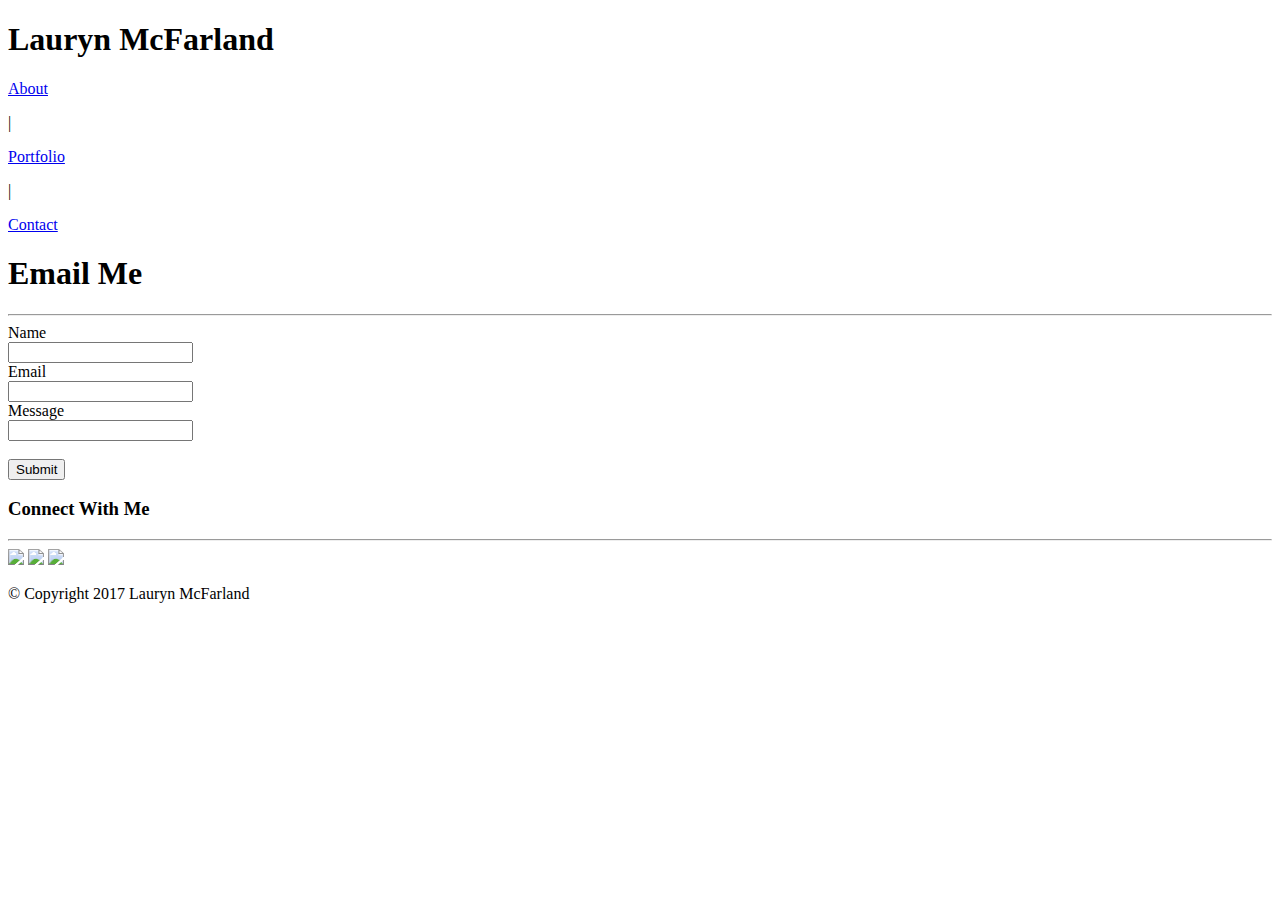
==== contact.html @ b5a199e2 "edits from class" ====
<!DOCTYPE html>
<html>
	<head>
		<link rel="stylesheet" type="text/css" href="style.css">
		<title>Contact Lauryn McFarland</title>
	</head>
	<body>
		<!-- Navigation Pane -->
		<header>
			<h1>Lauryn McFarland</h1>
			<p><a href="index.html">About</a></p>
			&vert;
			<p><a href="portfolio.html">Portfolio</a></p>
			&vert;
			<p><a href="contact.html">Contact</a></p>
		</header>

		<!-- Contact Fields -->
		<div>
			<h1>Email Me</h1>
			<hr>
			<form>
				Name<br>
				<input type="text" name="name"><br>
				Email<br>
				<input type="text" name="email"><br>
				Message<br>
				<input type="text" name="message"><br><br>
				<input type="submit" value="Submit">
			</form>		
		</div>

		<!-- Social Links -->
		<div>
			<h3>Connect With Me</h3>
			<hr>
			<img src="github.png">
			<img src="#">
			<img src="stackoverflow.png">
		</div>
		<!-- Copyright -->
		<footer>
			<p>&copy; Copyright 2017 Lauryn McFarland</p>
		</footer>
	</body>
</html>
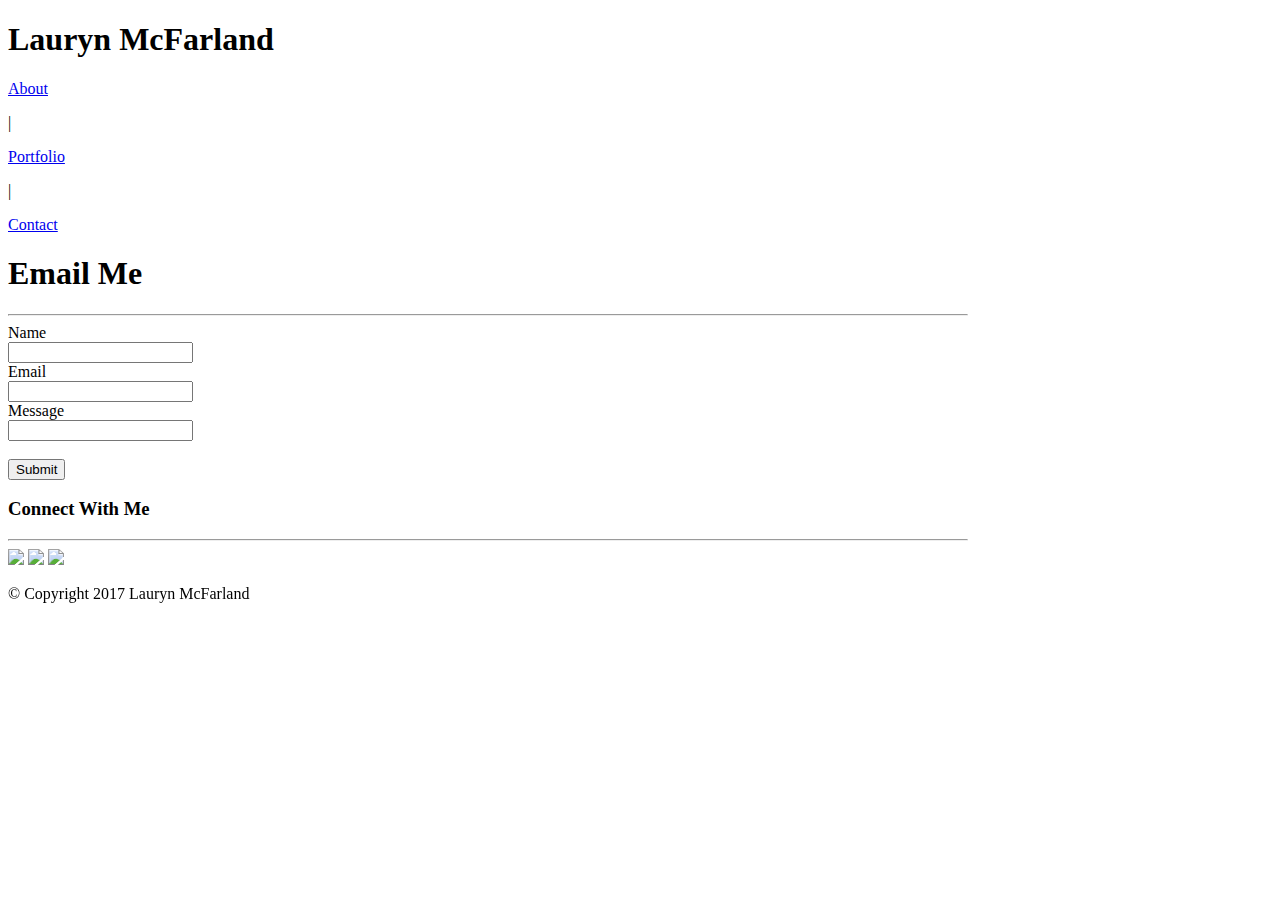
==== commit ad98177f: "edits from iCloud" ====
--- a/contact.html
+++ b/contact.html
@@ -1,7 +1,7 @@
 <!DOCTYPE html>
 <html>
 	<head>
-		<link rel="stylesheet" type="text/css" href="style.css">
+		<link rel="stylesheet" type="text/css" href="assets/css/style.css">
 		<title>Contact Lauryn McFarland</title>
 	</head>
 	<body>
--- a/assets/css/style.css
+++ b/assets/css/style.css
@@ -0,0 +1,38 @@
+/*Header*/
+header::after {
+content:"";
+display:block;
+clear:both;
+}
+body {
+	width: 960px;
+}
+ul {
+}
+li{
+	display: inline;
+}
+#name {
+	padding: 20px;
+	background: teal;
+	width: 50%;
+	margin-left:30px;
+	margin-right: 30px;
+	float: left;
+}
+ .links {
+	float: right;
+ }
+
+
+/*Social*/
+.social {
+	float:right;
+}
+
+
+/*Footer*/
+footer {
+	position:fixed;
+	float:bottom;
+}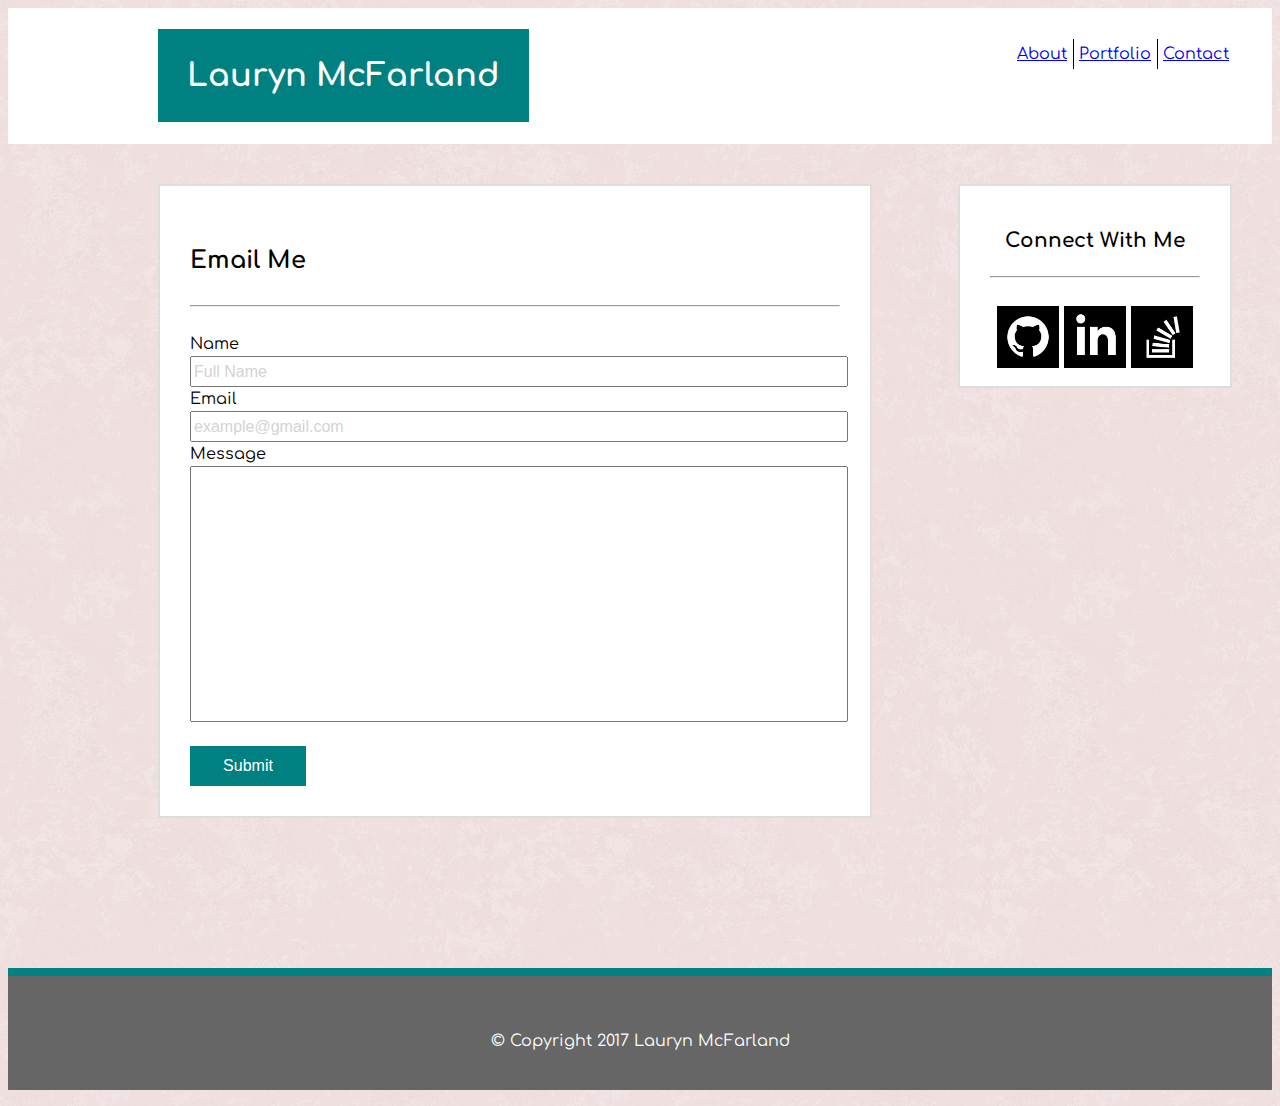
==== commit f64b0513: "formatted contact page" ====
--- a/contact.html
+++ b/contact.html
@@ -1,46 +1,57 @@
 <!DOCTYPE html>
 <html>
 	<head>
+		<!-- Reset style -->
+		<link rel="stylesheet" href="http://meyerweb.com/eric/tools/css/reset/reset.css">
+		<!-- link to css file -->
 		<link rel="stylesheet" type="text/css" href="assets/css/style.css">
-		<title>Contact Lauryn McFarland</title>
+		<!-- Comfortaa font -->
+		<link href="https://fonts.googleapis.com/css?family=Comfortaa" rel="stylesheet">
+		<title>Lauryn McFarland - Contact</title>
 	</head>
 	<body>
 		<!-- Navigation Pane -->
 		<header>
-			<h1>Lauryn McFarland</h1>
-			<p><a href="index.html">About</a></p>
-			&vert;
-			<p><a href="portfolio.html">Portfolio</a></p>
-			&vert;
-			<p><a href="contact.html">Contact</a></p>
+			<h1 id="name">Lauryn McFarland
+			</h1>
+			<ul class="links">
+				<li><a href="index.html">About</a></li>
+				<li><a href="portfolio.html">Portfolio</a></li>
+				<li><a href="contact.html">Contact</a></li>
+			</ul>
 		</header>
 
 		<!-- Contact Fields -->
-		<div>
+		<div class="content">
 			<h1>Email Me</h1>
 			<hr>
 			<form>
 				Name<br>
-				<input type="text" name="name"><br>
+				<input type="text" name="name" value="Full Name"><br>
 				Email<br>
-				<input type="text" name="email"><br>
+				<input type="text" name="email" value="example@gmail.com"><br>
 				Message<br>
-				<input type="text" name="message"><br><br>
-				<input type="submit" value="Submit">
+				<input id="message" type="text" name="message"><br><br>
+				<input id="submitButton" type="submit" value="Submit" onclick="msg()">
 			</form>		
 		</div>
 
 		<!-- Social Links -->
-		<div>
-			<h3>Connect With Me</h3>
+		<div class="social">
+			<h1>Connect With Me</h1>
 			<hr>
-			<img src="github.png">
-			<img src="#">
-			<img src="stackoverflow.png">
+			<img class= "logo" src="assets/images/github.png">
+			<img class= "logo" src="assets/images/linkedin.png">
+			<img class= "logo" src="assets/images/stackoverflow.png">
 		</div>
 		<!-- Copyright -->
 		<footer>
-			<p>&copy; Copyright 2017 Lauryn McFarland</p>
+			<p id="copyright">&copy; Copyright 2017 Lauryn McFarland</p>
 		</footer>
+		<script>
+			function msg() {
+			    alert("This function is not available.");
+			}
+		</script>
 	</body>
 </html>
--- a/assets/css/style.css
+++ b/assets/css/style.css
@@ -1,38 +1,148 @@
 /*Header*/
+header {
+	font-family: 'Georgia', Times, 'Times New Roman', serif;
+	background: #fff;
+	border-left: 150px solid #fff;
+}
 header::after {
-content:"";
-display:block;
-clear:both;
+	content:"";
+	display:block;
+	clear:both;
 }
+
 body {
-	width: 960px;
-}
-ul {
+	background-image: url("../images/pinkrice.png");
+	font-family: 'Comfortaa', cursive;
 }
 li{
 	display: inline;
+	border-right-style: solid;
+	border-right-width: 1px;
+	padding-right: 6px;
+	padding-top: 6px;
+	padding-bottom: 6px;
 }
+
+li:last-child{
+	border: none;
+}
+
+
+/*.clear{
+	overflow: auto;
+}*/
+.clearfix::after {
+    content: "";
+    clear: both;
+    display: table;
+}
+
 #name {
-	padding: 20px;
+	padding: 29px;
 	background: teal;
-	width: 50%;
-	margin-left:30px;
-	margin-right: 30px;
 	float: left;
+	color: #fff;
+	font-size:200%;
+	font-family: 'Comfortaa', cursive;
 }
  .links {
 	float: right;
+	padding: 20px;
+	font-family: 'Comfortaa', cursive;
+	margin: 17px;
  }
 
+
+/* Main Content */
+.content {
+	float: left;
+	background: #fff;
+	border: 2px solid #ddd;
+	padding:30px;
+	margin-top: 40px;
+	margin-bottom: 150px;
+	margin-left: 150px;
+	width: 650px;
+}
+
+.content h1 {
+	font-size: 150%;
+	padding-top: 15px;
+	padding-bottom: 15px;
+}
+
+.content hr {
+	margin-bottom: 25px;
+}
+
+/*contact page content*/
+form {
+	line-height: 150%;
+}
+.content input {
+	color: lightgray;
+	width:100%;
+	height: 25px;
+	font-size: 100%;
+}
+#message{
+	height: 250px;
+}
+#submitButton{
+	color: #fff;
+	background-color: teal;
+	border:0;
+	height: 40px;
+	width: 116px;
+}
+
+#headshot {
+	width: 248px;
+	height: 372px;
+	float: left;
+	padding-right: 10px;
+	padding-bottom: 10px;
+}
 
 /*Social*/
 .social {
 	float:right;
+	background: #fff;
+	border: 2px solid #ddd;
+	padding:30px;
+	margin: 40px 40px 40px 40px;
+	width:210px;
+	height:140px;
+	text-align: center;
 }
+
+.social h1 {
+	font-size: 125%;
+	padding-bottom: 10px;
+}
+
+.logo{
+	padding-top: 20px;
+	height:62px;
+	width: 62px;
+}
+
 
 
 /*Footer*/
 footer {
-	position:fixed;
-	float:bottom;
+	clear: both;
+	color: #fff;
+	background-color: #666;
+	border-top-style: solid;
+	border-top-color: teal;
+	border-top-width: 8px;
+	text-align: center;
+/*	position: absolute;
+	bottom:0;*/
+	width: 100%;
+}
+#copyright{
+	vertical-align: middle;
+	padding:40px;
 }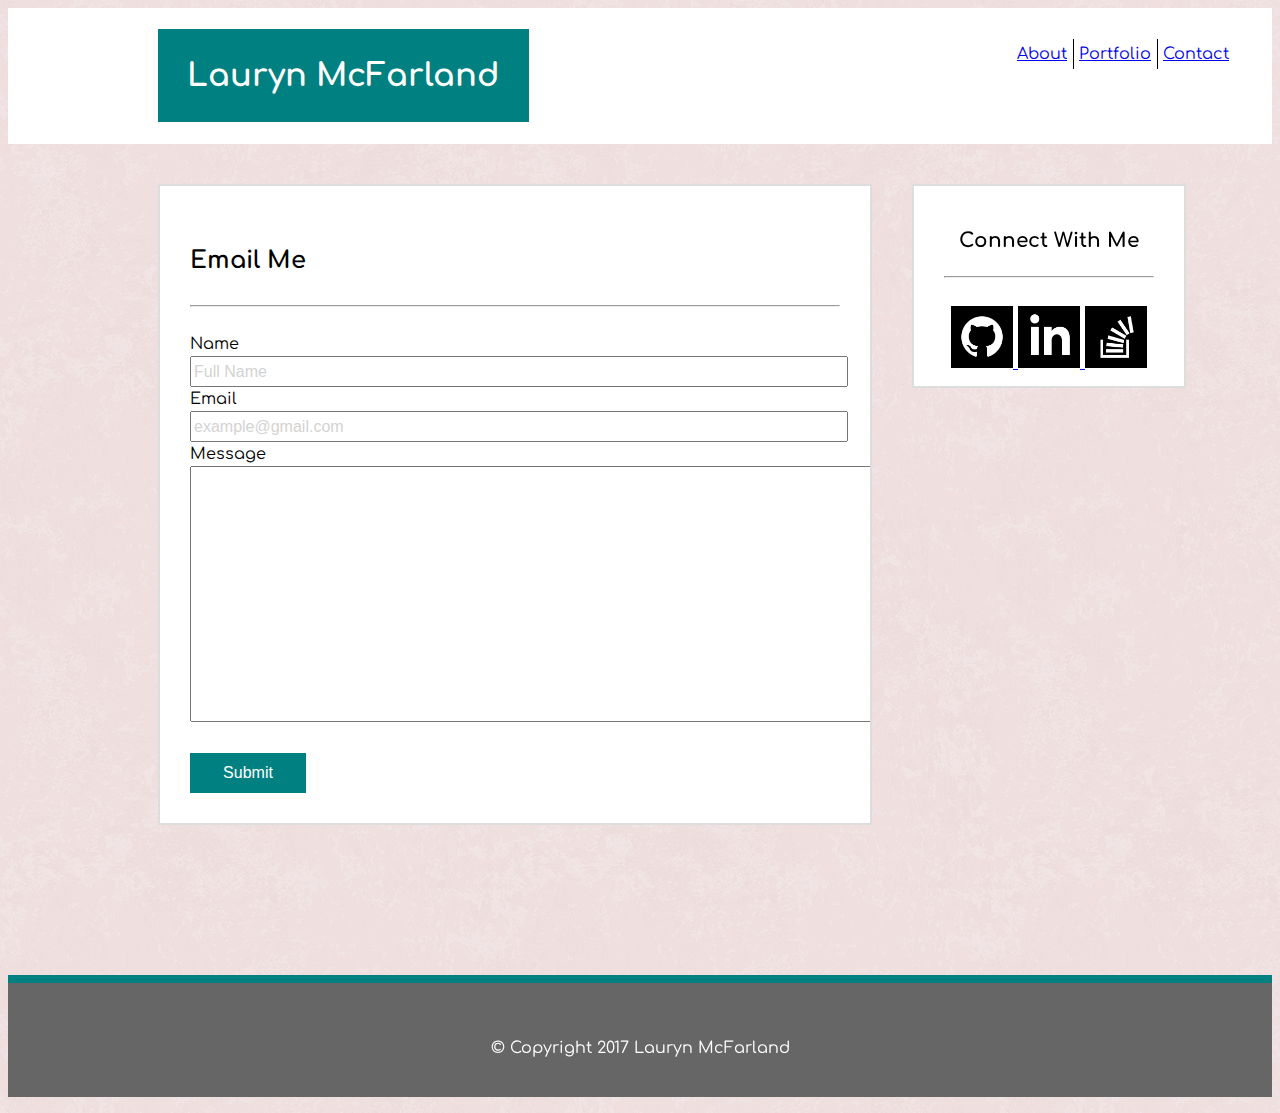
==== commit ab224261: "Additional formatting, color scheme changes" ====
--- a/contact.html
+++ b/contact.html
@@ -31,7 +31,9 @@
 				Email<br>
 				<input type="text" name="email" value="example@gmail.com"><br>
 				Message<br>
-				<input id="message" type="text" name="message"><br><br>
+<!-- 				<input id="message" type="text" name="message"> -->
+				<textarea id="message" name="message" rows="10" cols="90"></textarea>
+				<br><br>
 				<input id="submitButton" type="submit" value="Submit" onclick="msg()">
 			</form>		
 		</div>
@@ -40,9 +42,15 @@
 		<div class="social">
 			<h1>Connect With Me</h1>
 			<hr>
-			<img class= "logo" src="assets/images/github.png">
-			<img class= "logo" src="assets/images/linkedin.png">
-			<img class= "logo" src="assets/images/stackoverflow.png">
+			<a href="https://github.com/LaurynM">
+				<img class= "logo" src="assets/images/github.png">
+			</a>
+			<a href="https://www.linkedin.com/in/lauryn-mcfarland-676a2b3a/">
+				<img class= "logo" src="assets/images/linkedin.png">
+			</a>
+			<a href="https://stackoverflow.com/users/8662126/lmc">
+				<img class= "logo" src="assets/images/stackoverflow.png">
+			</a>
 		</div>
 		<!-- Copyright -->
 		<footer>
@@ -50,7 +58,7 @@
 		</footer>
 		<script>
 			function msg() {
-			    alert("This function is not available.");
+			    alert("This function is not yet available. Please check again later!");
 			}
 		</script>
 	</body>
--- a/assets/css/style.css
+++ b/assets/css/style.css
@@ -54,8 +54,11 @@
 
 
 /* Main Content */
+/*About Me content*/
 .content {
 	float: left;
+	clear: both;
+	overflow: auto;
 	background: #fff;
 	border: 2px solid #ddd;
 	padding:30px;
@@ -104,9 +107,32 @@
 	padding-bottom: 10px;
 }
 
+/*portfolio content*/
+.portfolio{
+	/*overflow: auto;*/
+}
+
+.portfolio p{
+	background-color: teal;
+	height: 60px;
+	width: 275px;
+	float:left;
+
+}
+
+.portfolio img {
+	width: 275px;
+	height: 200px;
+	float: left;
+	margin: 10px;
+}
+
+
+
+
 /*Social*/
 .social {
-	float:right;
+	float:left;
 	background: #fff;
 	border: 2px solid #ddd;
 	padding:30px;
@@ -138,8 +164,6 @@
 	border-top-color: teal;
 	border-top-width: 8px;
 	text-align: center;
-/*	position: absolute;
-	bottom:0;*/
 	width: 100%;
 }
 #copyright{
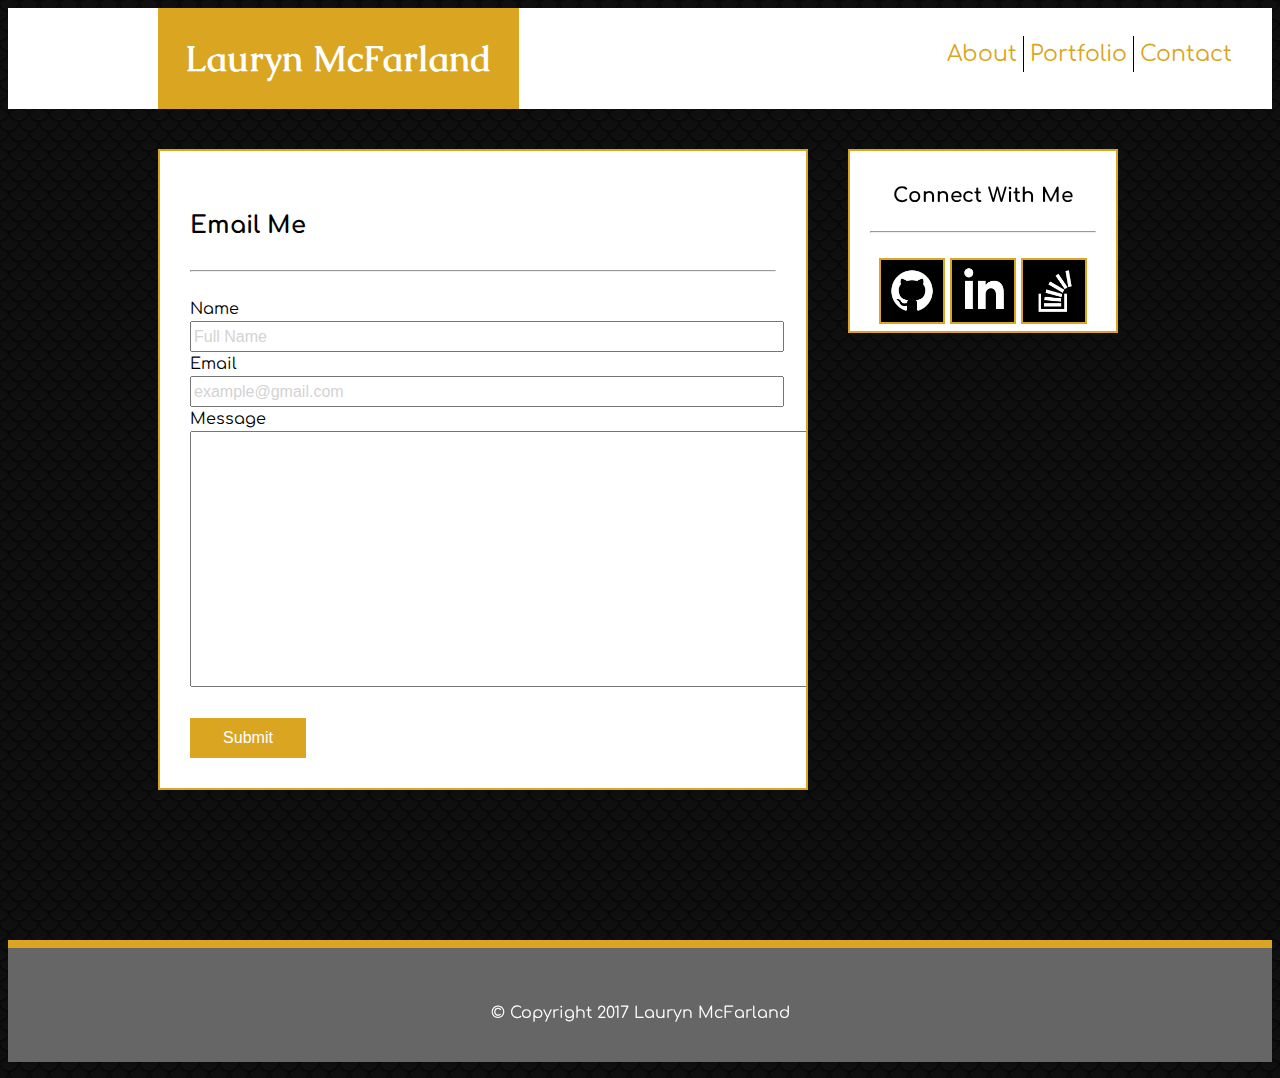
==== commit 955c1e49: "validated html and adjusted dimensions" ====
--- a/contact.html
+++ b/contact.html
@@ -1,13 +1,13 @@
 <!DOCTYPE html>
-<html>
+<html lang="en-us">
 	<head>
+		<title>Lauryn McFarland - Contact</title>
 		<!-- Reset style -->
 		<link rel="stylesheet" href="http://meyerweb.com/eric/tools/css/reset/reset.css">
 		<!-- link to css file -->
 		<link rel="stylesheet" type="text/css" href="assets/css/style.css">
-		<!-- Comfortaa font -->
-		<link href="https://fonts.googleapis.com/css?family=Comfortaa" rel="stylesheet">
-		<title>Lauryn McFarland - Contact</title>
+		<!-- Add fonts: Caudex (serif) & and Comfortaa (sans serif) -->
+		<link href="https://fonts.googleapis.com/css?family=Caudex|Comfortaa" rel="stylesheet">
 	</head>
 	<body>
 		<!-- Navigation Pane -->
@@ -43,13 +43,13 @@
 			<h1>Connect With Me</h1>
 			<hr>
 			<a href="https://github.com/LaurynM">
-				<img class= "logo" src="assets/images/github.png">
+				<img class= "logo" src="assets/images/github.png" alt="link to github">
 			</a>
 			<a href="https://www.linkedin.com/in/lauryn-mcfarland-676a2b3a/">
-				<img class= "logo" src="assets/images/linkedin.png">
+				<img class= "logo" src="assets/images/linkedin.png" alt="link to linkedin">
 			</a>
 			<a href="https://stackoverflow.com/users/8662126/lmc">
-				<img class= "logo" src="assets/images/stackoverflow.png">
+				<img class= "logo" src="assets/images/stackoverflow.png" alt="link to stackoverflow">
 			</a>
 		</div>
 		<!-- Copyright -->
--- a/assets/css/style.css
+++ b/assets/css/style.css
@@ -1,6 +1,6 @@
 /*Header*/
 header {
-	font-family: 'Georgia', Times, 'Times New Roman', serif;
+	/*font-family: 'Georgia', Times, 'Times New Roman', serif;*/
 	background: #fff;
 	border-left: 150px solid #fff;
 }
@@ -11,9 +11,12 @@
 }
 
 body {
-	background-image: url("../images/pinkrice.png");
+	background-image: url("../images/blackScales.png");
 	font-family: 'Comfortaa', cursive;
-}
+/* 	trying to fix footer */
+/* 	padding-bottom: 104px;  */
+}
+
 li{
 	display: inline;
 	border-right-style: solid;
@@ -38,20 +41,41 @@
 }
 
 #name {
-	padding: 29px;
-	background: teal;
-	float: left;
-	color: #fff;
-	font-size:200%;
-	font-family: 'Comfortaa', cursive;
+	padding: 27px;
+	background: goldenrod;
+	float: left;
+	color: #fff;
+	font-family: 'Caudex', serif;
+	font-size: 225%;
+	/*margin is displayed when hosted on github. try to remove.*/
+	margin: 0; 
 }
  .links {
 	float: right;
 	padding: 20px;
 	font-family: 'Comfortaa', cursive;
-	margin: 17px;
+	font-size: 22px;
+	margin: 14px;
  }
 
+/* remove underlines from links */
+.links a:link {
+    text-decoration: none;
+    color: goldenrod;
+}
+
+.links a:visited {
+    text-decoration: none;
+}
+
+.links a:hover {
+    text-decoration: underline;
+    color: gold;
+}
+
+.links a:active {
+    text-decoration: underline;
+}
 
 /* Main Content */
 /*About Me content*/
@@ -60,12 +84,13 @@
 	clear: both;
 	overflow: auto;
 	background: #fff;
-	border: 2px solid #ddd;
+	border: 2px solid goldenrod;
 	padding:30px;
 	margin-top: 40px;
 	margin-bottom: 150px;
 	margin-left: 150px;
-	width: 650px;
+	/*650-(2*padding)-(2*border)=586px*/
+	width: 586px;
 }
 
 .content h1 {
@@ -93,7 +118,7 @@
 }
 #submitButton{
 	color: #fff;
-	background-color: teal;
+	background-color: goldenrod;
 	border:0;
 	height: 40px;
 	width: 116px;
@@ -109,22 +134,36 @@
 
 /*portfolio content*/
 .portfolio{
-	/*overflow: auto;*/
+	overflow: auto;
+	position: relative;
+	width: 275px;
+	height: 220px;
+	float: left;
+	margin:8px;
+/* 	highlight the borders of the portfolio blocks */
+/* 	border-style:solid; 
+	border-width:thin; */
 }
 
 .portfolio p{
-	background-color: teal;
-	height: 60px;
+	position:absolute;
+	bottom: 40px;
+	width: 100%;
+	left: 0;
+	background-color: goldenrod;
+/* 	height: 60px; */
 	width: 275px;
-	float:left;
-
+	text-align:center;
+	color: #fff;
+	padding-top: 10px;
+	padding-bottom: 10px;
 }
 
 .portfolio img {
 	width: 275px;
 	height: 200px;
 	float: left;
-	margin: 10px;
+/* 	margin: 10px; */
 }
 
 
@@ -134,10 +173,11 @@
 .social {
 	float:left;
 	background: #fff;
-	border: 2px solid #ddd;
-	padding:30px;
+	border: 2px solid goldenrod;
+	padding:20px;
 	margin: 40px 40px 40px 40px;
-	width:210px;
+	/*270-(2*padding)-(2*border)= 206px*/
+	width:226px;
 	height:140px;
 	text-align: center;
 }
@@ -146,13 +186,31 @@
 	font-size: 125%;
 	padding-bottom: 10px;
 }
+.social hr {
+	margin-bottom: 25px;
+}
+.social a {
+	width: 62px;
+}
 
 .logo{
-	padding-top: 20px;
 	height:62px;
 	width: 62px;
-}
-
+	border-style: solid;
+	border-width:2px;
+}
+
+/* formant social contact links */
+.social a:link, a:visited {
+    text-decoration: none;
+    color: goldenrod;
+}
+.social a:hover {
+    color: gold;
+}
+.social a:active {
+    text-decoration: none;
+}
 
 
 /*Footer*/
@@ -161,10 +219,15 @@
 	color: #fff;
 	background-color: #666;
 	border-top-style: solid;
-	border-top-color: teal;
+	border-top-color: goldenrod;
 	border-top-width: 8px;
 	text-align: center;
 	width: 100%;
+/* 	trying to fix footer */
+	/* 	position:absolute;
+	bottom:0; */
+	/* 	height: 104px; */
+	/* 	margin-top: -104px; */
 }
 #copyright{
 	vertical-align: middle;
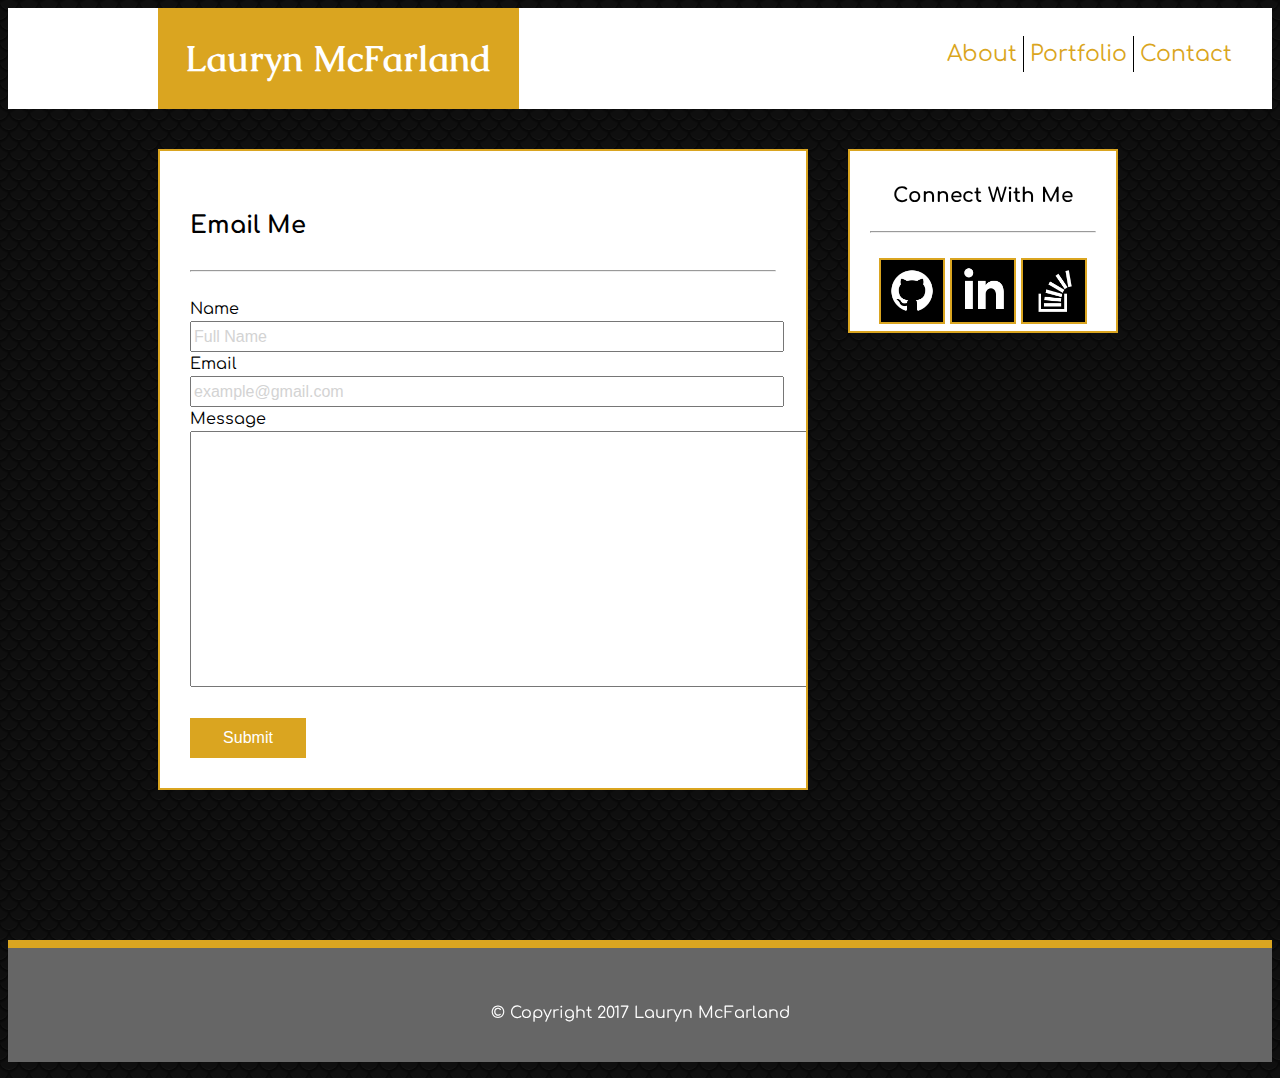
==== commit c26eea1f: "changed reset link from http to https" ====
--- a/contact.html
+++ b/contact.html
@@ -3,7 +3,7 @@
 	<head>
 		<title>Lauryn McFarland - Contact</title>
 		<!-- Reset style -->
-		<link rel="stylesheet" href="http://meyerweb.com/eric/tools/css/reset/reset.css">
+		<link rel="stylesheet" href="https://meyerweb.com/eric/tools/css/reset/reset.css">
 		<!-- link to css file -->
 		<link rel="stylesheet" type="text/css" href="assets/css/style.css">
 		<!-- Add fonts: Caudex (serif) & and Comfortaa (sans serif) -->
